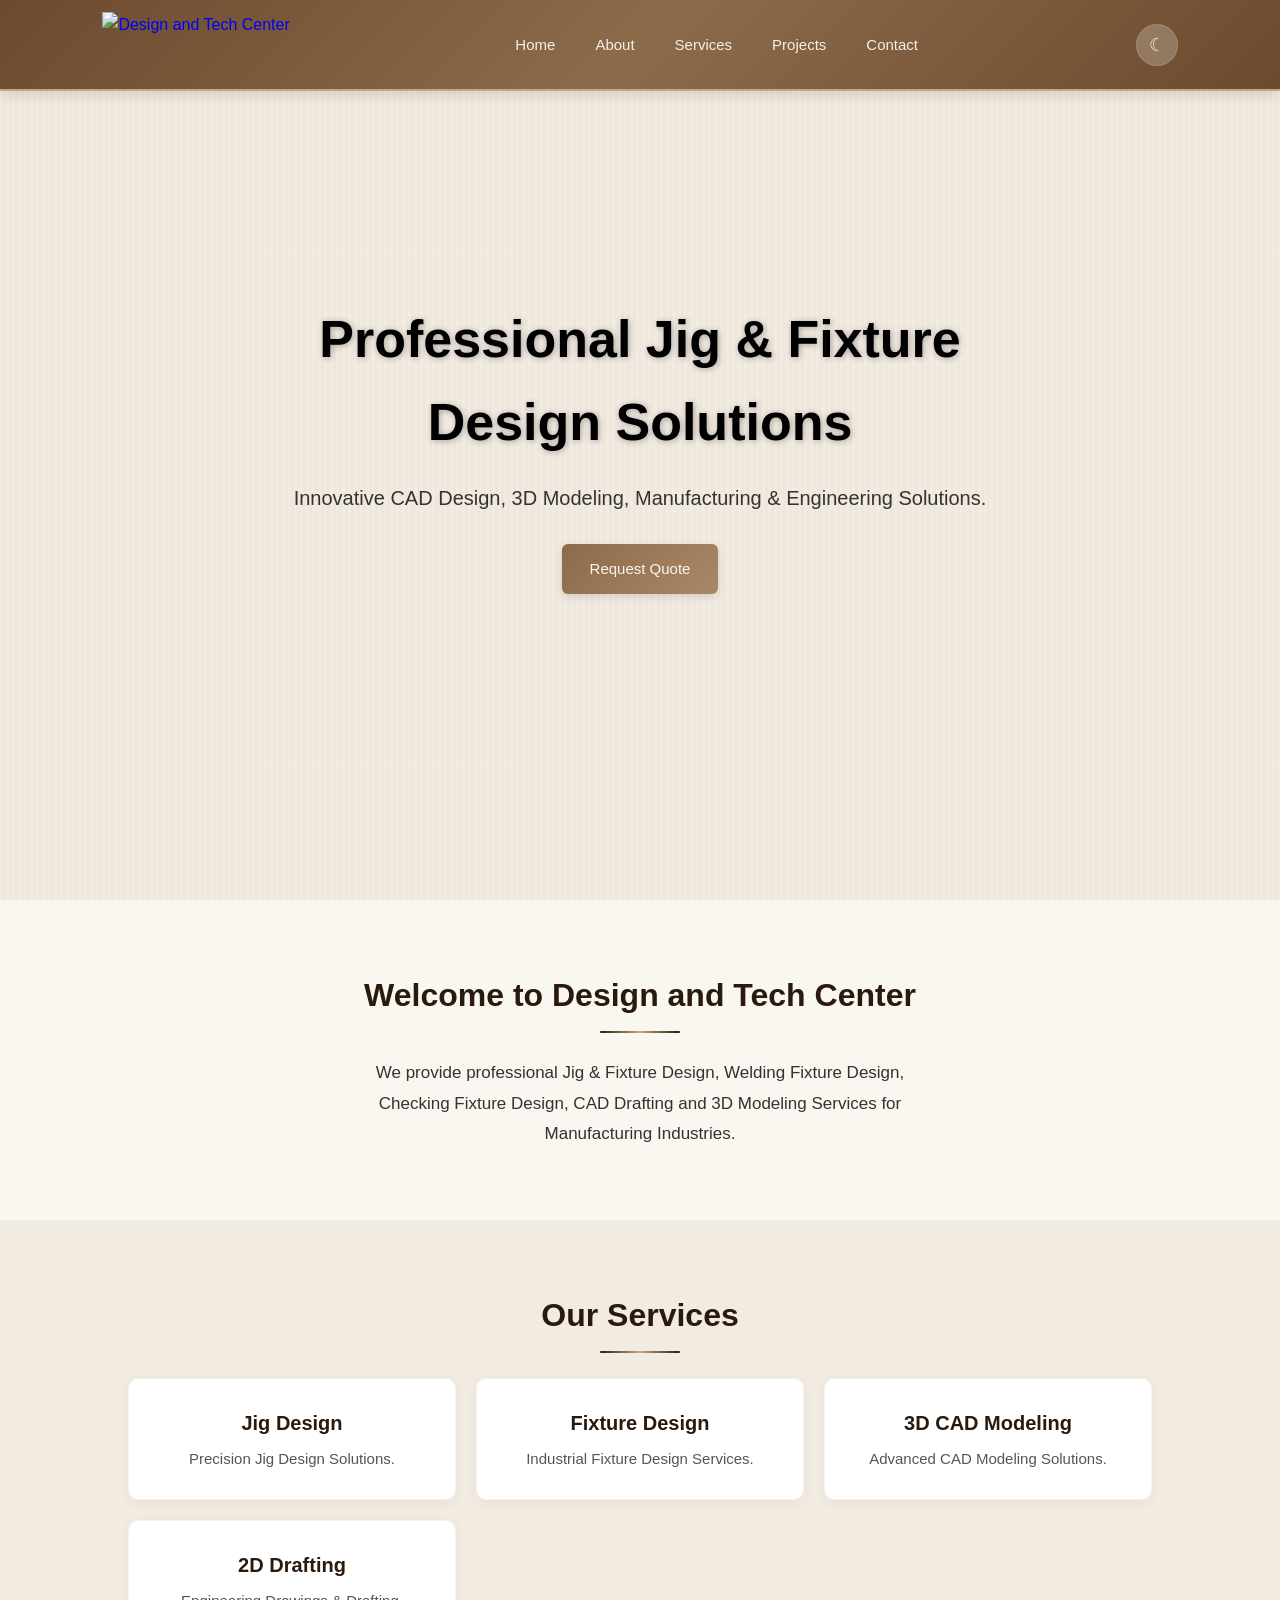
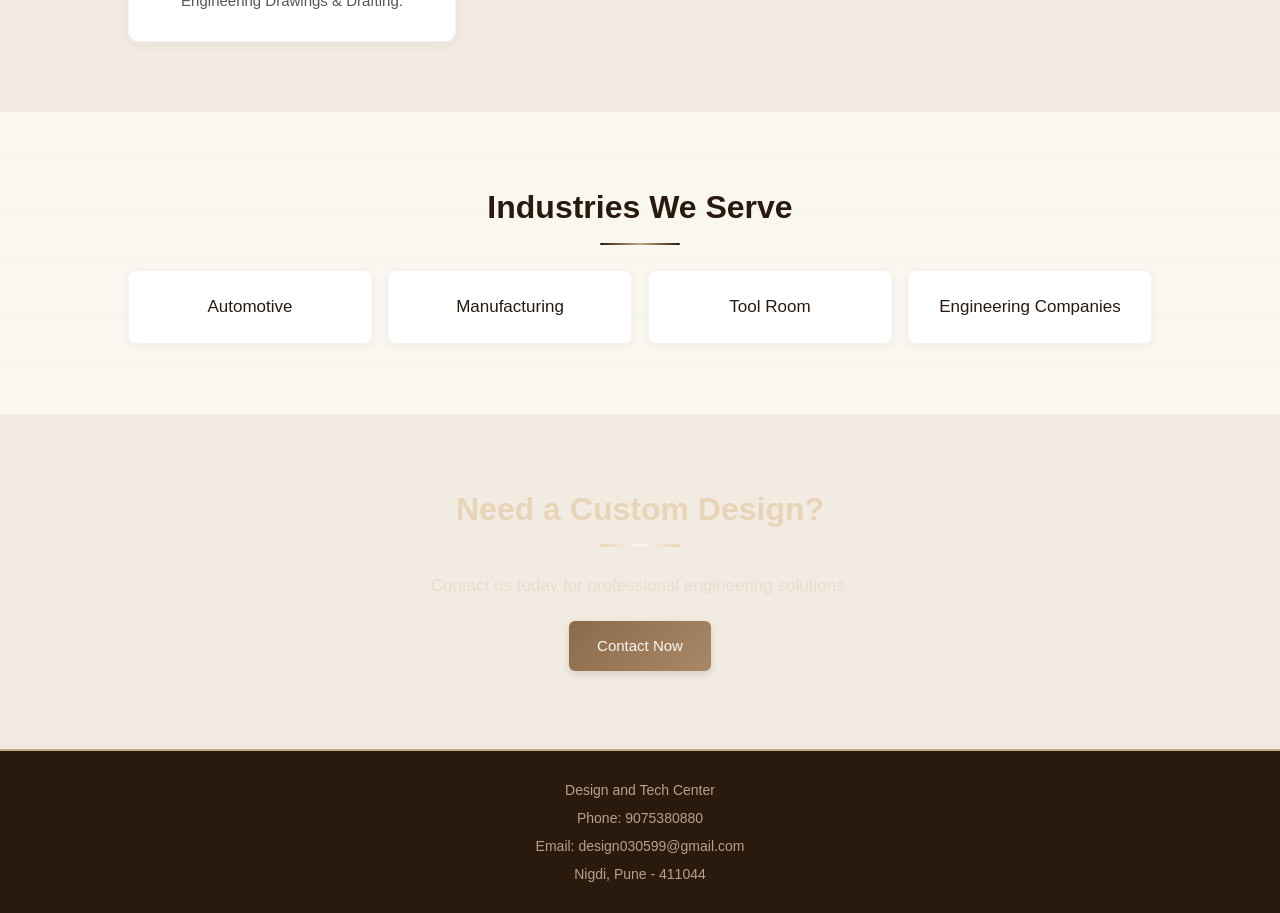
==== index.html @ 1e15aec8 "Add files via upload" ====
<!DOCTYPE html>
<html lang="en">
<head>
<meta charset="UTF-8">
<meta name="viewport" content="width=device-width, initial-scale=1.0">
<title>Design and Tech Center</title>
<link rel="stylesheet" href="style.css">
</head>
<body>

<header>
    <div class="logo">
        <a href="index.html"><img src="images/logo.svg" alt="Design and Tech Center" class="logo-img"></a>
    </div>

    <nav id="navMenu">
        <a href="index.html">Home</a>
        <a href="about.html">About</a>
        <a href="services.html">Services</a>
        <a href="projects.html">Projects</a>
        <a href="contact.html">Contact</a>
    </nav>

    <div style="display:flex;align-items:center;">
        <button class="menu-toggle" onclick="toggleMenu()">
            <span></span>
            <span></span>
            <span></span>
        </button>
        <button class="theme-toggle" onclick="toggleTheme()" id="themeBtn" title="Toggle Dark/Light Mode">&#9790;</button>
    </div>
</header>

<section class="hero">
    <div class="hero-content">
        <h1>Professional Jig & Fixture Design Solutions</h1>
        <p>
            Innovative CAD Design, 3D Modeling, Manufacturing &
            Engineering Solutions.
        </p>

        <a href="contact.html" class="btn">
            Request Quote
        </a>
    </div>
</section>

<section class="about-preview">
    <h2>Welcome to Design and Tech Center</h2>

    <p>
        We provide professional Jig & Fixture Design,
        Welding Fixture Design, Checking Fixture Design,
        CAD Drafting and 3D Modeling Services for
        Manufacturing Industries.
    </p>
</section>

<section class="services">

    <h2>Our Services</h2>

    <div class="service-container">

        <div class="card">
            <h3>Jig Design</h3>
            <p>Precision Jig Design Solutions.</p>
        </div>

        <div class="card">
            <h3>Fixture Design</h3>
            <p>Industrial Fixture Design Services.</p>
        </div>

        <div class="card">
            <h3>3D CAD Modeling</h3>
            <p>Advanced CAD Modeling Solutions.</p>
        </div>

        <div class="card">
            <h3>2D Drafting</h3>
            <p>Engineering Drawings & Drafting.</p>
        </div>

    </div>

</section>

<section class="industries">

    <h2>Industries We Serve</h2>

    <div class="industry-container">
        <div class="industry-box">Automotive</div>
        <div class="industry-box">Manufacturing</div>
        <div class="industry-box">Tool Room</div>
        <div class="industry-box">Engineering Companies</div>
    </div>

</section>

<section class="cta">

    <h2>Need a Custom Design?</h2>

    <p>
        Contact us today for professional engineering solutions.
    </p>

    <a href="contact.html" class="btn">
        Contact Now
    </a>

</section>

<footer>

    <p>Design and Tech Center</p>
    <p>Phone: 9075380880</p>
    <p>Email: design030599@gmail.com</p>
    <p>Nigdi, Pune - 411044</p>

</footer>

<script>
function toggleMenu(){
    var nav = document.getElementById('navMenu');
    var btn = document.querySelector('.menu-toggle');
    nav.classList.toggle('active');
    btn.classList.toggle('active');
}

document.querySelectorAll('#navMenu a').forEach(function(link){
    link.addEventListener('click', function(){
        document.getElementById('navMenu').classList.remove('active');
        document.querySelector('.menu-toggle').classList.remove('active');
    });
});

function toggleTheme(){
    var html = document.documentElement;
    var btn = document.getElementById('themeBtn');
    if(html.getAttribute('data-theme') === 'dark'){
        html.removeAttribute('data-theme');
        btn.innerHTML = '&#9790;';
        localStorage.setItem('theme', 'light');
    } else {
        html.setAttribute('data-theme', 'dark');
        btn.innerHTML = '&#9728;';
        localStorage.setItem('theme', 'dark');
    }
}

// Load saved theme on page load
(function(){
    var saved = localStorage.getItem('theme');
    if(saved === 'dark'){
        document.documentElement.setAttribute('data-theme', 'dark');
        document.getElementById('themeBtn').innerHTML = '&#9728;';
    }
})();
</script>

</body>
</html>
---- style.css ----
*{
    margin:0;
    padding:0;
    box-sizing:border-box;
    font-family:'Segoe UI',sans-serif;
}

/* ==================================
   CSS VARIABLES - LIGHT MODE (DEFAULT)
   ================================== */
:root{
    --bg-primary:#faf6f0;
    --bg-secondary:#f2ebe2;
    --bg-card:#ffffff;
    --text-primary:#000000;
    --text-secondary:#333333;
    --text-muted:#555555;
    --heading-color:#2a1a0e;
    --header-bg:linear-gradient(135deg, #6b4a2e, #8b6b4a, #6b4a2e);
    --header-border:#c4a882;
    --nav-link:#f5efe6;
    --nav-hover:#ffffff;
    --btn-bg:linear-gradient(135deg, #8b6b4a, #a88866);
    --btn-hover:linear-gradient(135deg, #9a7a5a, #b89876);
    --card-border:rgba(196,168,130,0.15);
    --card-shadow:rgba(92,58,30,0.06);
    --card-shadow-hover:rgba(92,58,30,0.1);
    --industry-border:rgba(196,168,130,0.12);
    --hero-overlay:rgba(255,255,255,0.55);
    --hero-text:#000000;
    --hero-text-secondary:#333333;
    --cta-bg:linear-gradient(135deg, #5c3a1e, #7a4e2d, #5c3a1e);
    --cta-text:#e8ddd0;
    --cta-heading:#e8d5b8;
    --footer-bg:#2a1a0e;
    --footer-text:#b8a088;
    --input-bg:#fcfaf7;
    --input-border:#e0d6ca;
    --input-focus:#c4a882;
    --wood-texture:rgba(196,168,130,0.06);
    --toggle-bg:rgba(245,239,230,0.25);
    --toggle-icon:#f5efe6;
}

/* ==================================
   DARK MODE VARIABLES
   ================================== */
[data-theme="dark"]{
    --bg-primary:#121212;
    --bg-secondary:#1a1a1a;
    --bg-card:#1e1e1e;
    --text-primary:#ffffff;
    --text-secondary:#cccccc;
    --text-muted:#aaaaaa;
    --heading-color:#f5efe6;
    --header-bg:linear-gradient(135deg, #2a1a10, #3a2515, #2a1a10);
    --header-border:#5c3a1e;
    --nav-link:#e8ddd0;
    --nav-hover:#ffffff;
    --btn-bg:linear-gradient(135deg, #3a2515, #5c3a1e);
    --btn-hover:linear-gradient(135deg, #4a3020, #6b4a2e);
    --card-border:rgba(92,58,30,0.3);
    --card-shadow:rgba(0,0,0,0.3);
    --card-shadow-hover:rgba(0,0,0,0.5);
    --industry-border:rgba(92,58,30,0.3);
    --hero-overlay:rgba(5,3,2,0.85);
    --cta-bg:linear-gradient(135deg, #1a0e08, #2a1a10, #1a0e08);
    --cta-text:#a89078;
    --cta-heading:#e8d5b8;
    --footer-bg:#0a0503;
    --footer-text:#7a6552;
    --input-bg:#2a2a2a;
    --input-border:#444444;
    --input-focus:#8b6b4a;
    --wood-texture:rgba(92,58,30,0.08);
    --toggle-bg:rgba(255,255,255,0.1);
    --toggle-icon:#e8d5b8;
}

body{
    background:var(--bg-primary);
    color:var(--text-primary);
    line-height:1.6;
    overflow-x:hidden;
    transition:background 0.4s ease, color 0.4s ease;
}

/* Fixed Header */
header{
    position:fixed;
    top:0;
    width:100%;
    display:flex;
    justify-content:space-between;
    align-items:center;
    padding:12px 8%;
    background:var(--header-bg);
    box-shadow:0 2px 15px rgba(0,0,0,0.15);
    z-index:1000;
    border-bottom:2px solid var(--header-border);
    transition:background 0.4s ease, border-color 0.4s ease;
}

.logo a{
    display:flex;
    align-items:center;
    text-decoration:none;
}

.logo-img{
    height:65px;
    width:auto;
    display:block;
    transition:transform 0.3s ease;
}

.logo-img:hover{
    transform:scale(1.08);
}

/* Dark/Light Toggle Button */
.theme-toggle{
    background:var(--toggle-bg);
    border:1px solid rgba(255,255,255,0.15);
    border-radius:50px;
    width:42px;
    height:42px;
    display:flex;
    align-items:center;
    justify-content:center;
    cursor:pointer;
    transition:0.3s ease;
    margin-left:12px;
    font-size:18px;
    color:var(--toggle-icon);
    backdrop-filter:blur(4px);
}

.theme-toggle:hover{
    background:rgba(255,255,255,0.2);
    transform:scale(1.1);
}

/* Hamburger Menu Button */
.menu-toggle{
    display:none;
    flex-direction:column;
    cursor:pointer;
    background:none;
    border:none;
    padding:5px;
}

.menu-toggle span{
    width:26px;
    height:2.5px;
    background:var(--nav-link);
    margin:3px 0;
    border-radius:2px;
    transition:0.4s ease;
}

.menu-toggle.active span:nth-child(1){
    transform:rotate(45deg) translate(4px,4px);
    background:var(--nav-hover);
}

.menu-toggle.active span:nth-child(2){
    opacity:0;
}

.menu-toggle.active span:nth-child(3){
    transform:rotate(-45deg) translate(5px,-5px);
    background:var(--nav-hover);
}

nav{
    display:flex;
    align-items:center;
}

nav a{
    color:var(--nav-link);
    text-decoration:none;
    margin-left:20px;
    font-weight:500;
    font-size:15px;
    transition:0.3s ease;
    padding:6px 10px;
    border-radius:4px;
    position:relative;
}

nav a::after{
    content:'';
    position:absolute;
    bottom:0;
    left:50%;
    transform:translateX(-50%) scaleX(0);
    width:60%;
    height:2px;
    background:var(--nav-hover);
    transition:0.3s ease;
}

nav a:hover{
    color:var(--nav-hover);
}

nav a:hover::after{
    transform:translateX(-50%) scaleX(1);
}

/* Hero Section */
.hero{
    height:100vh;
    background:
    linear-gradient(
    var(--hero-overlay),
    var(--hero-overlay)),
    url("images/hero.jpg");

    background-size:cover;
    background-position:center;

    display:flex;
    justify-content:center;
    align-items:center;
    text-align:center;
    padding:0 20px;
    position:relative;
    transition:background 0.4s ease;
}

.hero::before{
    content:'';
    position:absolute;
    top:0;
    left:0;
    right:0;
    bottom:0;
    background:
    repeating-linear-gradient(
        90deg,
        transparent,
        transparent 3px,
        var(--wood-texture) 3px,
        var(--wood-texture) 6px
    );
    pointer-events:none;
    transition:background 0.4s ease;
}

.hero-content{
    color:var(--hero-text);
    max-width:800px;
    animation:fadeSlideUp 1.2s ease forwards;
}

.hero-content h1{
    font-size:52px;
    margin-bottom:18px;
    font-weight:600;
    text-shadow:1px 1px 6px rgba(0,0,0,0.3);
    animation:slideInLeft 1s ease forwards;
    color:var(--hero-text);
}

.hero-content p{
    font-size:20px;
    margin-bottom:30px;
    opacity:0;
    font-weight:300;
    color:var(--hero-text-secondary);
    animation:fadeIn 1.5s ease 0.5s forwards;
}

.btn{
    display:inline-block;
    background:var(--btn-bg);
    color:#faf6f0;
    padding:13px 28px;
    text-decoration:none;
    border-radius:6px;
    transition:0.3s ease;
    border:none;
    cursor:pointer;
    font-size:15px;
    font-weight:500;
    box-shadow:0 3px 8px rgba(0,0,0,0.12);
    position:relative;
    overflow:hidden;
}

.btn::before{
    content:'';
    position:absolute;
    top:0;
    left:-100%;
    width:100%;
    height:100%;
    background:linear-gradient(90deg, transparent, rgba(255,255,255,0.12), transparent);
    transition:0.5s ease;
}

.btn:hover{
    background:var(--btn-hover);
    transform:translateY(-2px);
    box-shadow:0 5px 15px rgba(0,0,0,0.15);
}

.btn:hover::before{
    left:100%;
}

/* Sections */
section{
    padding:70px 10%;
    opacity:0;
    animation:fadeIn 0.8s ease forwards;
    background:var(--bg-primary);
    transition:background 0.4s ease;
}

section:nth-child(odd){
    background:var(--bg-primary);
}

section:nth-child(even){
    background:var(--bg-secondary);
}

section h2{
    text-align:center;
    margin-bottom:25px;
    color:var(--heading-color);
    font-size:32px;
    font-weight:600;
    position:relative;
    padding-bottom:12px;
    transition:color 0.4s ease;
}

section h2::after{
    content:'';
    position:absolute;
    bottom:0;
    left:50%;
    transform:translateX(-50%);
    width:80px;
    height:2.5px;
    background:linear-gradient(90deg, var(--heading-color), var(--input-focus), var(--heading-color));
    border-radius:2px;
    transition:background 0.4s ease;
}

/* About Preview */
.about-preview{
    text-align:center;
    max-width:850px;
    margin:0 auto;
}

.about-preview p{
    font-size:17px;
    color:var(--text-secondary);
    line-height:1.8;
    transition:color 0.4s ease;
}

/* Services */
.service-container{
    display:grid;
    grid-template-columns:
    repeat(auto-fit,minmax(270px,1fr));
    gap:20px;
}

.card{
    background:var(--bg-card);
    padding:28px 22px;
    border-radius:10px;
    text-align:center;
    box-shadow:0 3px 12px var(--card-shadow);
    transition:0.4s ease;
    border:1px solid var(--card-border);
    opacity:0;
    animation:scaleIn 0.6s ease forwards;
}

.card:nth-child(1){ animation-delay:0.1s; }
.card:nth-child(2){ animation-delay:0.2s; }
.card:nth-child(3){ animation-delay:0.3s; }
.card:nth-child(4){ animation-delay:0.4s; }
.card:nth-child(5){ animation-delay:0.5s; }
.card:nth-child(6){ animation-delay:0.6s; }

.card:hover{
    transform:translateY(-5px);
    box-shadow:0 8px 20px var(--card-shadow-hover);
    border-color:var(--input-focus);
}

.card h3{
    color:var(--heading-color);
    margin-bottom:8px;
    font-size:20px;
    font-weight:600;
    transition:color 0.4s ease;
}

.card p{
    color:var(--text-muted);
    font-size:15px;
    line-height:1.6;
    transition:color 0.4s ease;
}

.card img{
    width:100%;
    border-radius:6px;
    margin-bottom:12px;
    transition:0.4s ease;
}

.card:hover img{
    transform:scale(1.03);
}

/* Industries */
.industries{
    position:relative;
}

.industries::before{
    content:'';
    position:absolute;
    top:0;
    left:0;
    right:0;
    bottom:0;
    background:
    repeating-linear-gradient(
        0deg,
        transparent,
        transparent 50px,
        var(--wood-texture) 50px,
        var(--wood-texture) 51px
    );
    pointer-events:none;
    transition:background 0.4s ease;
}

.industry-container{
    display:grid;
    grid-template-columns:repeat(auto-fit,minmax(200px,1fr));
    gap:16px;
    position:relative;
    z-index:1;
}

.industry-box{
    background:var(--bg-card);
    padding:22px 18px;
    text-align:center;
    border-radius:8px;
    box-shadow:0 2px 8px var(--card-shadow);
    font-weight:500;
    font-size:17px;
    color:var(--heading-color);
    transition:0.3s ease;
    border:1px solid var(--industry-border);
    cursor:default;
}

.industry-box:hover{
    transform:translateY(-3px);
    box-shadow:0 5px 15px var(--card-shadow-hover);
    border-color:var(--input-focus);
    background:var(--bg-primary);
}

/* CTA */
.cta{
    background:var(--cta-bg);
    color:#faf6f0;
    text-align:center;
    position:relative;
    transition:background 0.4s ease;
}

.cta h2{
    color:var(--cta-heading);
}

.cta h2::after{
    background:linear-gradient(90deg, var(--cta-heading), #faf6f0, var(--cta-heading));
}

.cta p{
    margin-bottom:22px;
    font-size:17px;
    color:var(--cta-text);
    font-weight:300;
    transition:color 0.4s ease;
}

/* Contact Form */
form.card{
    text-align:left;
    max-width:560px;
    margin:0 auto;
}

form.card input,
form.card textarea{
    width:100%;
    padding:11px 14px;
    border:1.5px solid var(--input-border);
    border-radius:6px;
    font-size:15px;
    outline:none;
    transition:0.3s ease;
    background:var(--input-bg);
    color:var(--text-primary);
}

form.card input:focus,
form.card textarea:focus{
    border-color:var(--input-focus);
    box-shadow:0 0 6px rgba(196,168,130,0.2);
    background:var(--bg-card);
}

form.card .btn{
    width:100%;
}

.contact-info{
    max-width:560px;
    margin:0 auto 25px;
}

.contact-info p{
    margin-bottom:8px;
    font-size:15px;
    color:var(--text-secondary);
    transition:color 0.4s ease;
}

.contact-info h3{
    color:var(--heading-color);
    margin-bottom:12px;
    font-size:22px;
    font-weight:600;
    transition:color 0.4s ease;
}

/* Footer */
footer{
    background:var(--footer-bg);
    color:var(--footer-text);
    text-align:center;
    padding:25px;
    line-height:2;
    border-top:2px solid var(--header-border);
    transition:background 0.4s ease, color 0.4s ease, border-color 0.4s ease;
}

footer p{
    color:var(--footer-text);
    font-size:14px;
    transition:color 0.4s ease;
}

/* Animations */
@keyframes fadeSlideUp{
    from{
        opacity:0;
        transform:translateY(30px);
    }
    to{
        opacity:1;
        transform:translateY(0);
    }
}

@keyframes fadeIn{
    from{
        opacity:0;
    }
    to{
        opacity:1;
    }
}

@keyframes slideInLeft{
    from{
        opacity:0;
        transform:translateX(-40px);
    }
    to{
        opacity:1;
        transform:translateX(0);
    }
}

@keyframes scaleIn{
    from{
        opacity:0;
        transform:scale(0.9);
    }
    to{
        opacity:1;
        transform:scale(1);
    }
}

/* ==================================
   RESPONSIVE - TABLET (769px - 1024px)
   ================================== */
@media(max-width:1024px){
    header{
        padding:12px 5%;
    }

    .logo-img{
        height:55px;
    }

    section{
        padding:55px 5%;
    }

    .hero-content h1{
        font-size:38px;
    }

    .hero-content p{
        font-size:18px;
    }

    section h2{
        font-size:28px;
    }

    nav a{
        font-size:14px;
        margin-left:14px;
    }

    .service-container{
        grid-template-columns:repeat(auto-fit,minmax(220px,1fr));
    }

    .industry-container{
        grid-template-columns:repeat(auto-fit,minmax(170px,1fr));
    }
}

/* ==================================
   RESPONSIVE - MOBILE (up to 768px)
   ================================== */
@media(max-width:768px){
    header{
        padding:10px 5%;
    }

    .logo-img{
        height:42px;
    }

    .theme-toggle{
        width:36px;
        height:36px;
        font-size:16px;
        margin-left:8px;
    }

    /* Show hamburger menu */
    .menu-toggle{
        display:flex;
    }

    /* Hide nav by default */
    nav{
        display:none;
        position:absolute;
        top:100%;
        left:0;
        width:100%;
        background:linear-gradient(180deg, #6b4a2e 0%, #4a3020 100%);
        flex-direction:column;
        padding:15px 0;
        z-index:999;
        border-top:1px solid var(--header-border);
    }

    [data-theme="dark"] nav{
        background:linear-gradient(180deg, #2a1a10 0%, #0d0705 100%);
    }

    nav.active{
        display:flex;
        animation:fadeSlideUp 0.3s ease forwards;
    }

    nav a{
        margin:3px 0;
        padding:10px 20px;
        display:block;
        font-size:15px;
        text-align:center;
        border-bottom:1px solid rgba(196,168,130,0.1);
    }

    nav a::after{
        display:none;
    }

    nav a:last-child{
        border-bottom:none;
    }

    .hero{
        height:85vh;
    }

    .hero-content h1{
        font-size:28px;
    }

    .hero-content p{
        font-size:16px;
    }

    .btn{
        padding:11px 22px;
        font-size:14px;
    }

    section{
        padding:45px 5%;
    }

    section h2{
        font-size:24px;
        margin-bottom:18px;
    }

    .service-container{
        grid-template-columns:1fr;
        gap:14px;
    }

    .card{
        padding:18px;
    }

    .industry-container{
        grid-template-columns:repeat(2,1fr);
        gap:10px;
    }

    .industry-box{
        padding:14px 12px;
        font-size:15px;
        margin:0;
    }

    .cta p{
        font-size:15px;
    }

    form.card{
        padding:18px;
    }

    footer{
        padding:18px;
        font-size:13px;
    }
}

/* ==================================
   RESPONSIVE - SMALL MOBILE (up to 480px)
   ================================== */
@media(max-width:480px){
    .hero-content h1{
        font-size:22px;
    }

    .hero-content p{
        font-size:14px;
    }

    section h2{
        font-size:20px;
    }

    .industry-container{
        grid-template-columns:1fr;
    }

    .logo-img{
        height:34px;
    }

    .theme-toggle{
        width:32px;
        height:32px;
        font-size:14px;
    }
}
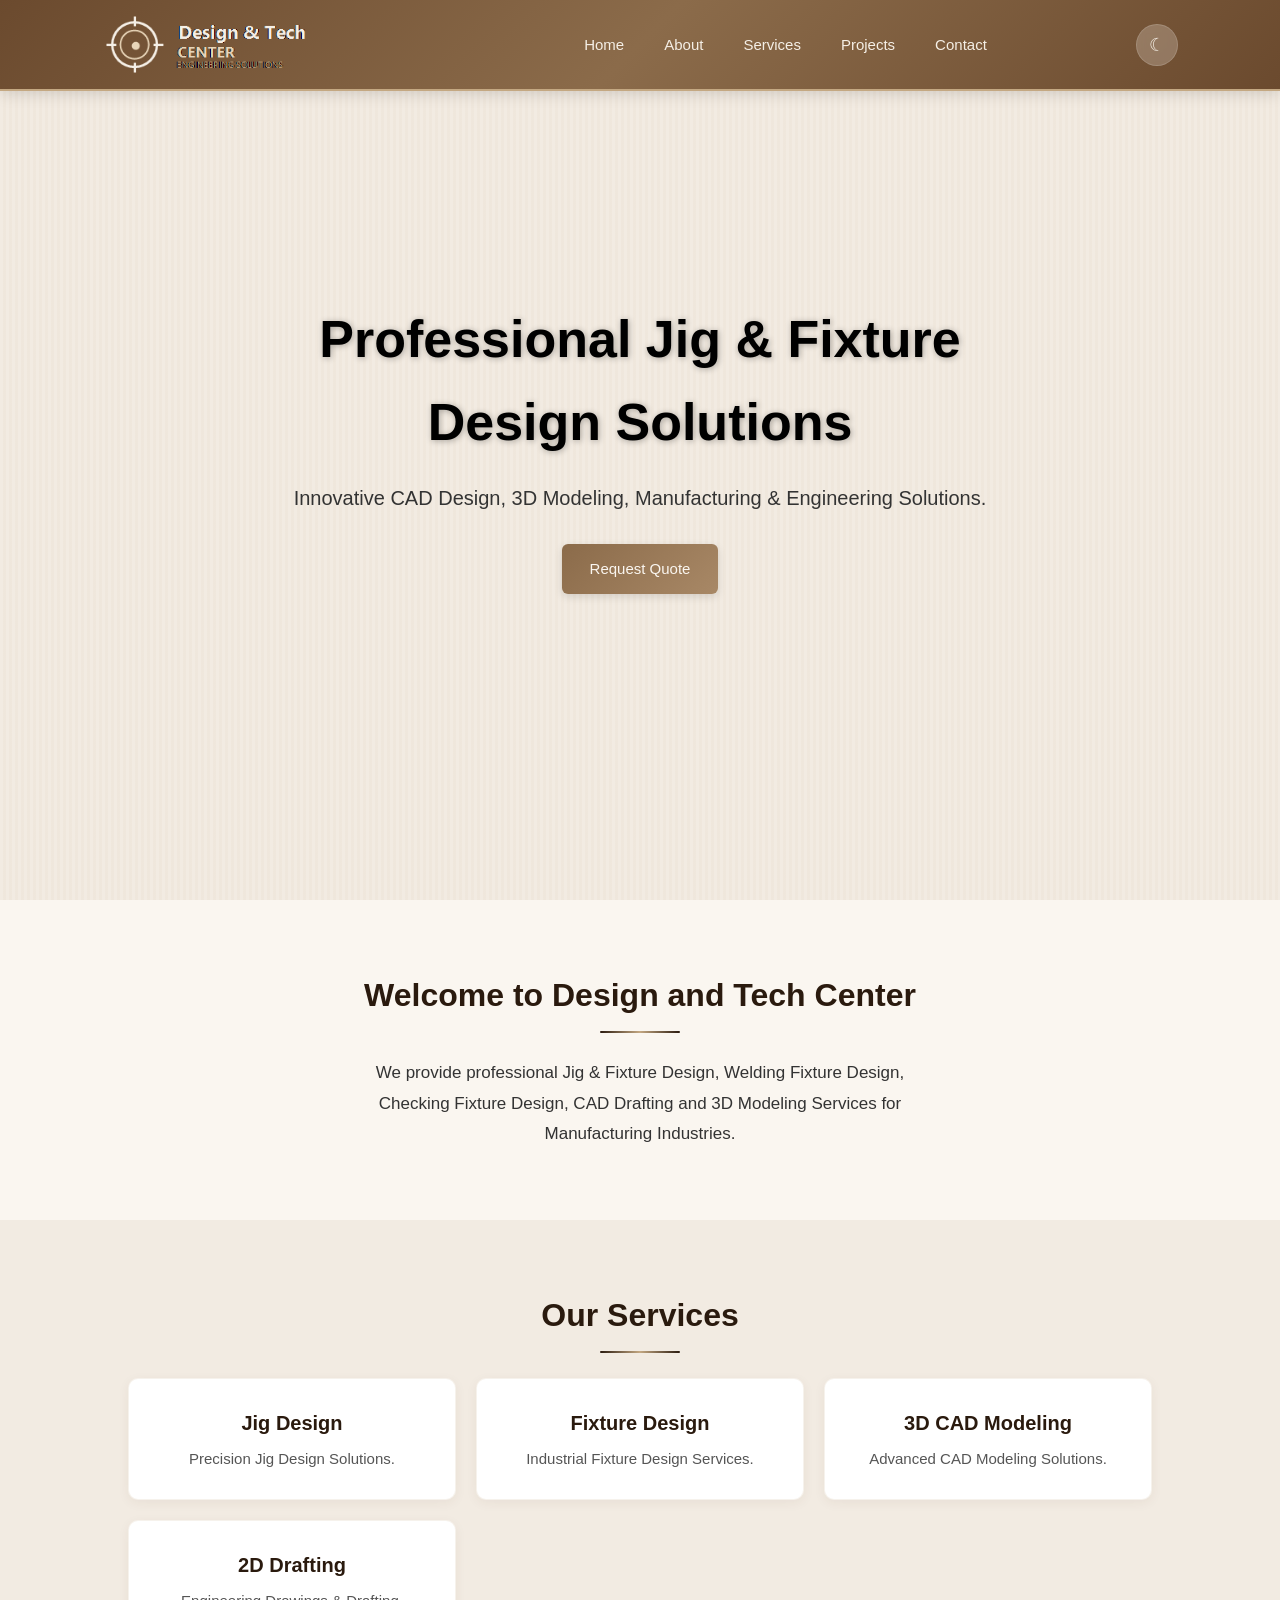
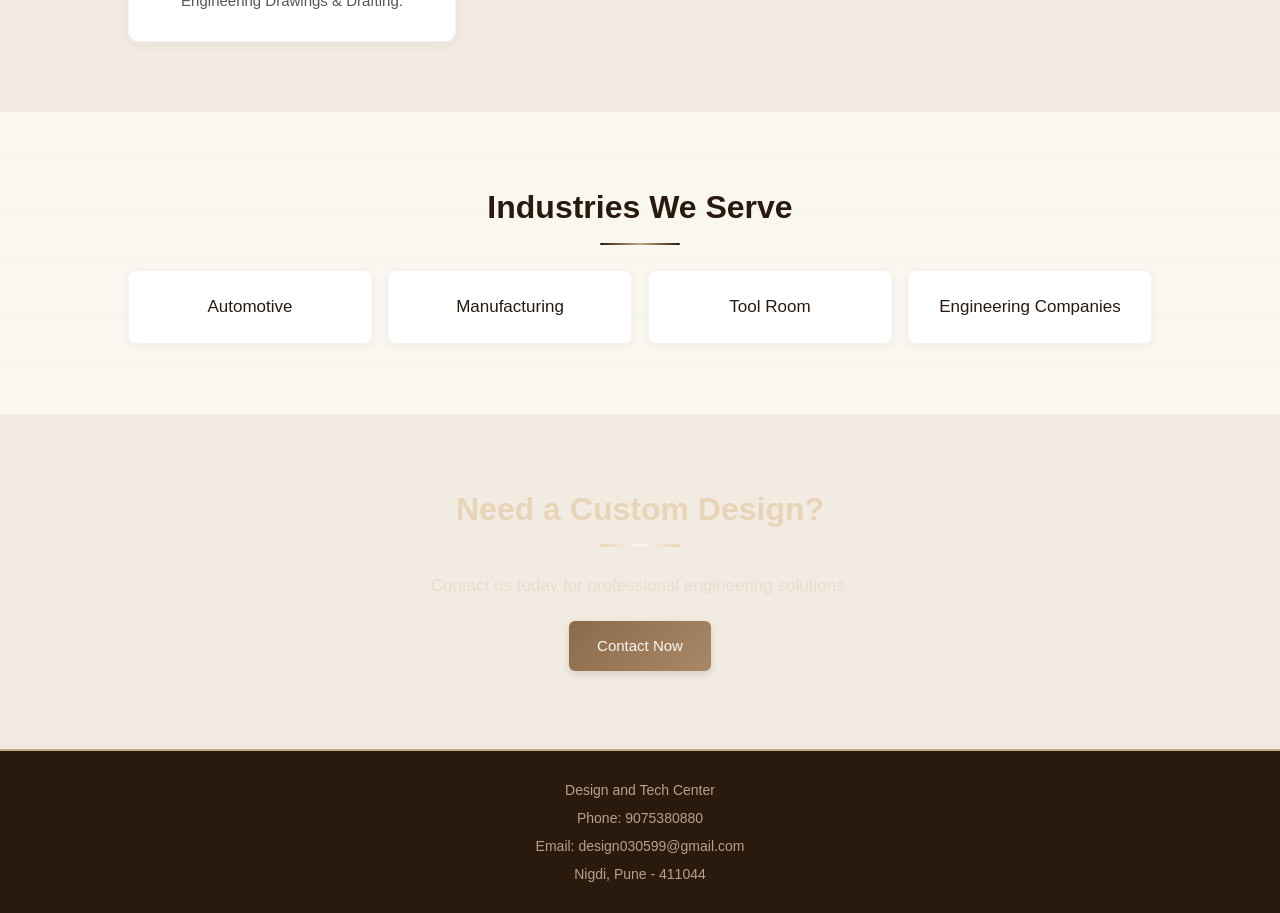
==== commit e2f0d3d0: "Add files via upload" ====
--- a/index.html
+++ b/index.html
@@ -10,7 +10,7 @@
 
 <header>
     <div class="logo">
-        <a href="index.html"><img src="images/logo.svg" alt="Design and Tech Center" class="logo-img"></a>
+        <a href="index.html"><img src="logo.png" alt="Design and Tech Center" class="logo-img"></a>
     </div>
 
     <nav id="navMenu">
